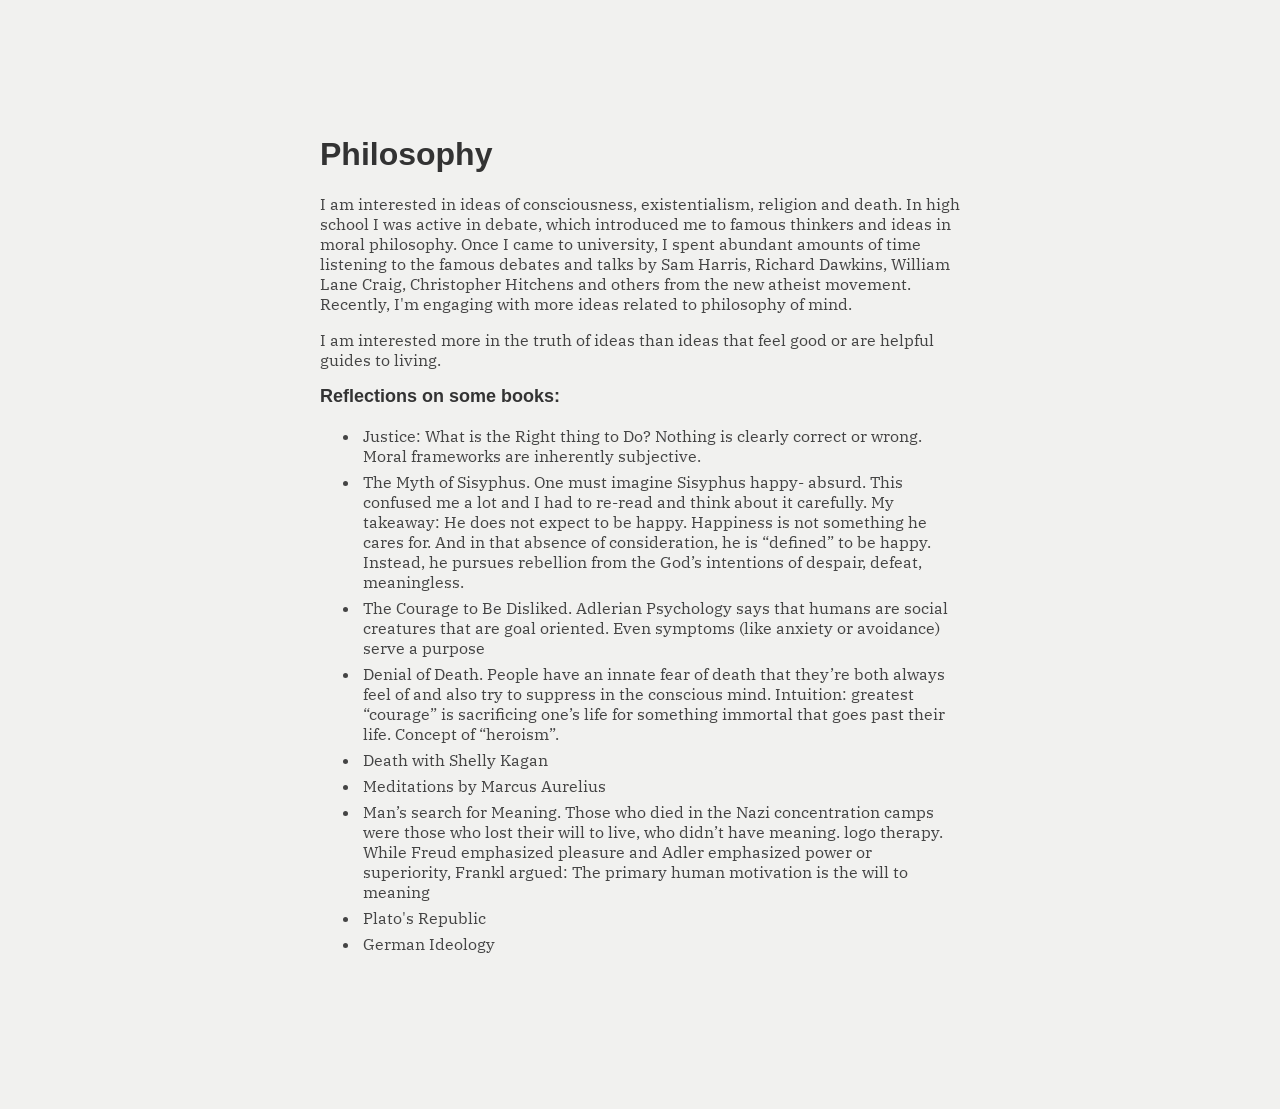
==== philosophy.html @ 5d6d8c45 "first commit" ====
<html>
    <head> 
        <link rel="preconnect" href="https://fonts.googleapis.com">
        <link rel="preconnect" href="https://fonts.gstatic.com" crossorigin>
        <link href="https://fonts.googleapis.com/css2?family=IBM+Plex+Serif:ital,wght@0,100;0,200;0,300;0,400;0,500;0,600;0,700;1,100;1,200;1,300;1,400;1,500;1,600;1,700&display=swap" rel="stylesheet">
        <title>Philosophy interests</title>
        <link rel="stylesheet" href="style.css">
        <style>
            li {
                list-style-type: disc;
            }
            h2 {
                font-size: large;
            }
        </style>
    </head>
    <body>
        <h1>Philosophy</h1>
        <p>
            I am interested in ideas of consciousness, existentialism, religion and death. In high school I was active in debate, which introduced me to famous thinkers and ideas in moral philosophy.
            Once I came to university, I spent abundant amounts of time listening to the famous debates and talks by Sam Harris, Richard Dawkins, William Lane Craig, Christopher Hitchens and others from the new atheist movement.
            Recently, I'm engaging with more ideas related to philosophy of mind.
        </p>
        <p>
            I am interested more in the truth of ideas than ideas that feel good or are helpful guides to living.
        </p>
        <h2>Reflections on some books:</h2>
        <ul>
            <li>Justice: What is the Right thing to Do? Nothing is clearly correct or wrong. Moral frameworks are inherently subjective.</li>
            <li>The Myth of Sisyphus. One must imagine Sisyphus happy- absurd. This confused me a lot and I had to re-read and think about it carefully. My takeaway: He does not expect to be happy. Happiness is not something he cares for. And in that absence of consideration, he is “defined” to be happy. Instead, he pursues rebellion from the God’s intentions of despair, defeat, meaningless.</li>
            <li>The Courage to Be Disliked. Adlerian Psychology says that humans are social creatures that are goal oriented. Even symptoms (like anxiety or avoidance) serve a purpose</li>
            <li>Denial of Death. People have an innate fear of death that they’re both always feel of and also try to suppress in the conscious mind. Intuition: greatest “courage” is sacrificing one’s life for something immortal that goes past their life. Concept of “heroism”.</li>
            <li>Death with Shelly Kagan</li>
            <li>Meditations by Marcus Aurelius</li>
            <li>Man’s search for Meaning. Those who died in the Nazi concentration camps were those who lost their will to live, who didn’t have meaning. logo therapy. While Freud emphasized pleasure and Adler emphasized power or superiority, Frankl argued: The primary human motivation is the will to meaning</li>
            <li>Plato's Republic</li>
            <li>German Ideology</li>
        </ul>
    </body>
</html>
---- style.css ----
body {
    background-color: #F1F1EF;
    color: #444444;
    font-family: "IBM Plex Serif", serif;;
    padding: 10%;
    margin-left: 15%;
    margin-right: 15%;
}

h1, h2 {
    font-family: sans-serif;
    color: #333;
}

a {
    color: #444444;
    /* text-decoration: none; */
}

a::visited {
    color: #d2d0d0;
}

li {
    padding: 0.5%;
    list-style: none;
}

footer {
    position: fixed;
    bottom: 0;
    left: 0;
    right: 0;
    text-align: center;
    padding: 1%;
}

hr {
    padding: 1%;
    border-top: 1px solid #e3e3e3;
    border-bottom: none;
    border-left: none;
    border-right: none;
}
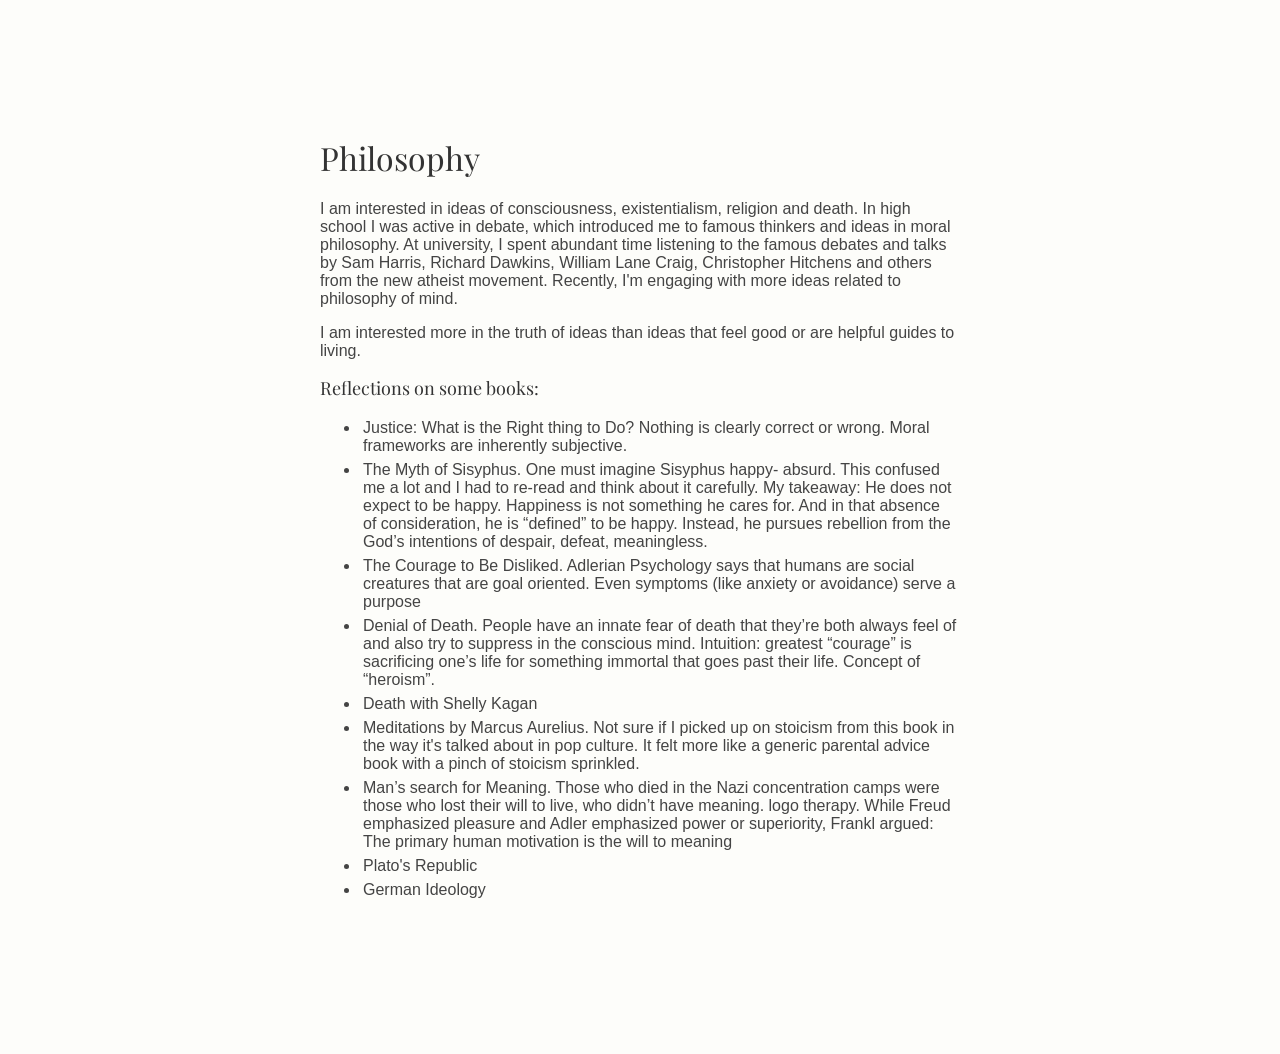
==== commit 207869f4: "updated philosophy page" ====
--- a/philosophy.html
+++ b/philosophy.html
@@ -1,8 +1,11 @@
 <html>
     <head> 
-        <link rel="preconnect" href="https://fonts.googleapis.com">
-        <link rel="preconnect" href="https://fonts.gstatic.com" crossorigin>
-        <link href="https://fonts.googleapis.com/css2?family=IBM+Plex+Serif:ital,wght@0,100;0,200;0,300;0,400;0,500;0,600;0,700;1,100;1,200;1,300;1,400;1,500;1,600;1,700&display=swap" rel="stylesheet">
+        <link href="https://fonts.googleapis.com/css2?family=Playfair+Display:ital,wght@0,400..900;1,400..900&display=swap" rel="stylesheet">
+        <!-- <link href="https://fonts.googleapis.com/css2?family=IBM+Plex+Serif:ital,wght@0,100;0,200;0,300;0,400;0,500;0,600;0,700;1,100;1,200;1,300;1,400;1,500;1,600;1,700&display=swap" rel="stylesheet"> -->
+        <!-- <link href="https://fonts.googleapis.com/css2?family=Cormorant+Garamond:ital,wght@0,300..700;1,300..700&display=swap" rel="stylesheet"> -->
+        <!-- <link href="https://fonts.googleapis.com/css2?family=Inter:ital,opsz,wght@0,14..32,100..900;1,14..32,100..900&display=swap" rel="stylesheet"> -->
+        <link href="https://fonts.googleapis.com/css2?family=Google+Sans:ital,opsz,wght@0,17..18,400..700;1,17..18,400..700&family=Inter:ital,opsz,wght@0,14..32,100..900;1,14..32,100..900&display=swap" rel="stylesheet">
+
         <title>Philosophy interests</title>
         <link rel="stylesheet" href="style.css">
         <style>
@@ -18,7 +21,7 @@
         <h1>Philosophy</h1>
         <p>
             I am interested in ideas of consciousness, existentialism, religion and death. In high school I was active in debate, which introduced me to famous thinkers and ideas in moral philosophy.
-            Once I came to university, I spent abundant amounts of time listening to the famous debates and talks by Sam Harris, Richard Dawkins, William Lane Craig, Christopher Hitchens and others from the new atheist movement.
+            At university, I spent abundant time listening to the famous debates and talks by Sam Harris, Richard Dawkins, William Lane Craig, Christopher Hitchens and others from the new atheist movement.
             Recently, I'm engaging with more ideas related to philosophy of mind.
         </p>
         <p>
@@ -31,7 +34,7 @@
             <li>The Courage to Be Disliked. Adlerian Psychology says that humans are social creatures that are goal oriented. Even symptoms (like anxiety or avoidance) serve a purpose</li>
             <li>Denial of Death. People have an innate fear of death that they’re both always feel of and also try to suppress in the conscious mind. Intuition: greatest “courage” is sacrificing one’s life for something immortal that goes past their life. Concept of “heroism”.</li>
             <li>Death with Shelly Kagan</li>
-            <li>Meditations by Marcus Aurelius</li>
+            <li>Meditations by Marcus Aurelius. Not sure if I picked up on stoicism from this book in the way it's talked about in pop culture. It felt more like a generic parental advice book with a pinch of stoicism sprinkled.</li>
             <li>Man’s search for Meaning. Those who died in the Nazi concentration camps were those who lost their will to live, who didn’t have meaning. logo therapy. While Freud emphasized pleasure and Adler emphasized power or superiority, Frankl argued: The primary human motivation is the will to meaning</li>
             <li>Plato's Republic</li>
             <li>German Ideology</li>
--- a/style.css
+++ b/style.css
@@ -1,14 +1,17 @@
 body {
-    background-color: #F1F1EF;
+    background-color: #fdfdfa; 
     color: #444444;
-    font-family: "IBM Plex Serif", serif;;
+    font-family: "Google Sans", sans-serif;
     padding: 10%;
     margin-left: 15%;
     margin-right: 15%;
 }
 
 h1, h2 {
-    font-family: sans-serif;
+    /* font-family: Lyon-Text, Georgia, ui-serif, serif; -- doesnt exist */
+    /* font-family: "Graphik LC Web", Arial, sans-serif; -- doesnt exist*/
+    font-family: Playfair Display, serif;
+    font-weight: 400;
     color: #333;
 }
 
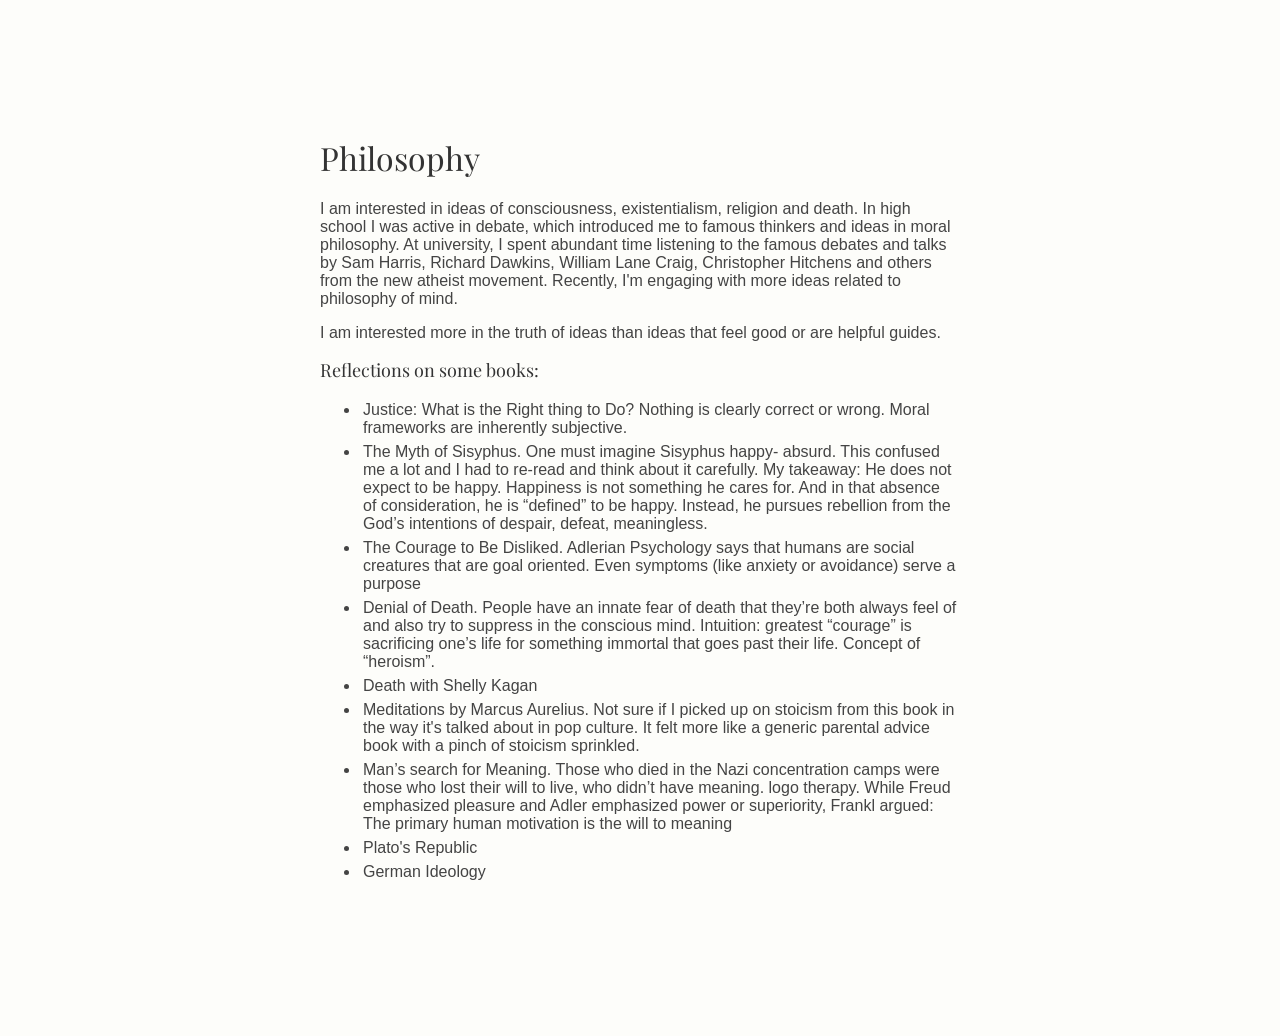
==== commit 3f218fca: "cleaned up a little bit" ====
--- a/philosophy.html
+++ b/philosophy.html
@@ -25,7 +25,7 @@
             Recently, I'm engaging with more ideas related to philosophy of mind.
         </p>
         <p>
-            I am interested more in the truth of ideas than ideas that feel good or are helpful guides to living.
+            I am interested more in the truth of ideas than ideas that feel good or are helpful guides.
         </p>
         <h2>Reflections on some books:</h2>
         <ul>
--- a/style.css
+++ b/style.css
@@ -30,6 +30,7 @@
 }
 
 footer {
+    background-color: #fdfdfa;
     position: fixed;
     bottom: 0;
     left: 0;
